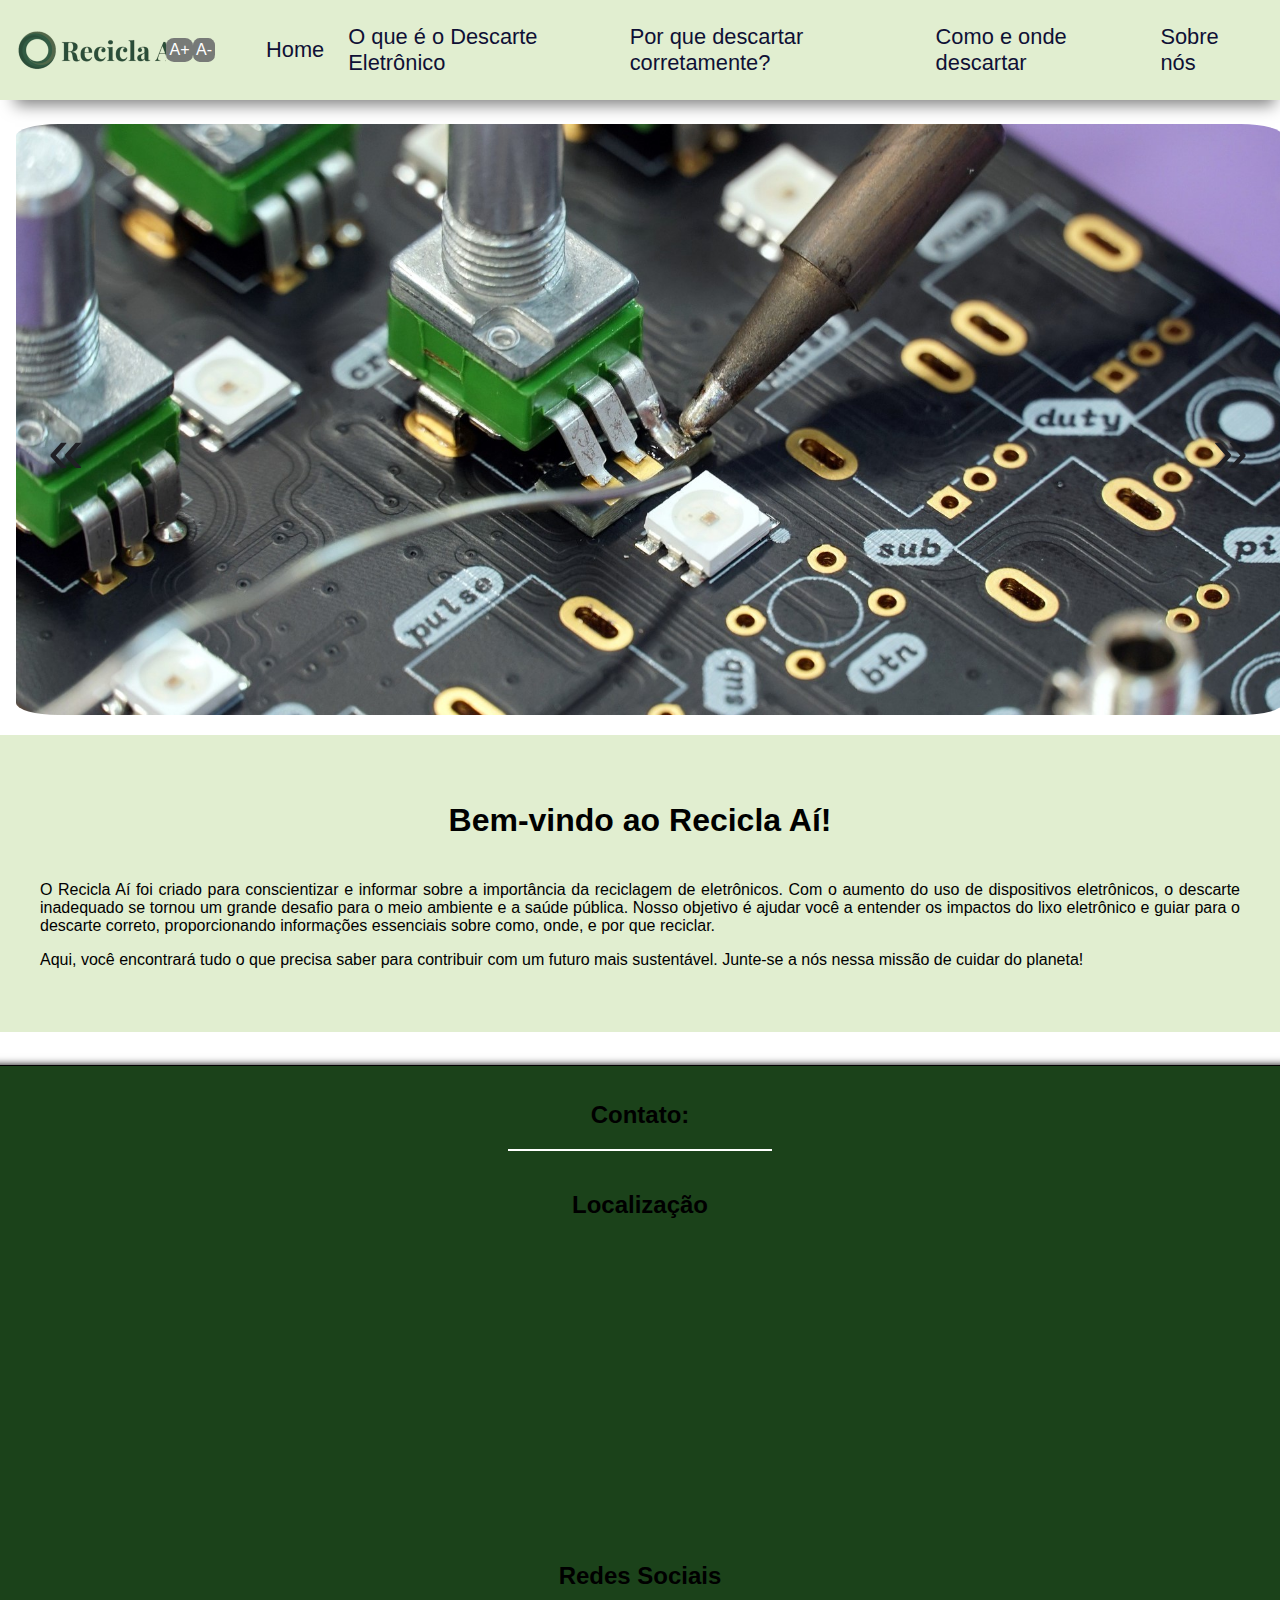
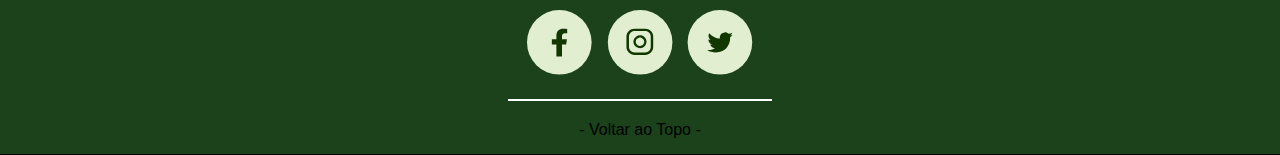
==== _public/index.html @ d2d97305 "Add Front-end files to the public folder" ====
<!DOCTYPE html>
<html lang="pt-br">

<head>
    <meta charset="UTF-8">
    <meta name="viewport" content="width=device-width, initial-scale=1.0">
    <title>Recicla Aí - Home</title>
    <link rel="icon" href="_imgs/icone-recicla-ai.png" type="image/x-icon">
    <link rel="stylesheet" type="text/css" href="_css/style.css">
    <script src="https://code.jquery.com/jquery-3.6.0.min.js"></script>
    <script src="_js/acessibilidade.js"></script>
    <script src="_js/carrossel-imagens.js"></script>
</head>

<body class="acessibilidade">
    <header>
        <div>
            <img src="_imgs/logo-atualizado.png" alt="Ícone do logo da empresa">
            <div id="botao-acessibilidade">
                <button onclick="aumentarFonte()">A+</button>
                <button onclick="diminuirFonte()">A-</button>
            </div>
            <ul>
                <li><a href="index.html">Home</a></li>
                <li><a href="o-que-e-descarte.html">O que é o Descarte Eletrônico</a></li>
                <li><a href="por-que-descartar.html">Por que descartar corretamente?</a></li>
                <li><a href="como-e-onde.html">Como e onde descartar</a></li>
                <li><a href="sobre-nos.html">Sobre nós</a></li>
            </ul>
        </div>
    </header>

    <img src="_imgs/eletronico.jpg" class="banner-image" alt="Imagem 1 de eletrônicos no carrossel"
        style="display: inline;">
    <img src="_imgs/eletronico2.png" class="banner-image" alt="Imagem 2 de eletrônicos no carrossel"
        style="display: none;">
    <img src="_imgs/eletronico3.png" class="banner-image" alt="Imagem 3 de eletrônicos no carrossel"
        style="display: none;">
    <button id="btnAnte">&laquo;</button>
    <button id="btnProx">&raquo;</button>

    <main>
        <section>
            <h2>Bem-vindo ao Recicla Aí!</h2>
            <p>O Recicla Aí foi criado para conscientizar e informar sobre a importância da reciclagem de eletrônicos.
                Com o aumento do uso de dispositivos eletrônicos, o descarte inadequado se tornou um grande desafio para
                o meio ambiente e a saúde pública. Nosso objetivo é ajudar você a entender os impactos do lixo
                eletrônico e guiar para o descarte correto, proporcionando informações essenciais sobre como, onde, e
                por que reciclar.</p>
            <p>Aqui, você encontrará tudo o que precisa saber para contribuir com um futuro mais sustentável. Junte-se a
                nós nessa missão de cuidar do planeta!</p>
        </section>
    </main>

    <footer>
        <div id="contatos">
            <h2>Contato:</h2>
            <hr>
        </div>

        <div id="mapa">
            <h2>Localização</h2>
            <iframe
                src="https://www.google.com/maps/embed?pb=!1m18!1m12!1m3!1d55261.302456100624!2d-51.23043050671742!3d-30.04169437567704!2m3!1f0!2f0!3f0!3m2!1i1024!2i768!4f13.1!3m3!1m2!1s0x951978567f17f28d%3A0x2c2c5272bacf4d3a!2sSenac%20Tech!5e0!3m2!1spt-BR!2sbr!4v1724075560999!5m2!1spt-BR!2sbr"
                width="400" height="300" style="border:0;" allowfullscreen="" loading="lazy"
                referrerpolicy="no-referrer-when-downgrade"></iframe>
        </div>

        <div id="redes">
            <h2>Redes Sociais</h2>
            <a href="https://www.facebook.com/senacrsoficial" target="_blank" rel="noreferrer noopener"><img
                    src="_imgs/facebook-icon-footer.svg" alt="Ícone do Facebook"></a>
            <a href="https://www.instagram.com/senacrs/" target="_blank" rel="noreferrer noopener"><img
                    src="_imgs/instagram-icon-footer.svg" alt="Ícone do Instagram"></a>
            <a href="https://twitter.com/senacrs" target="_blank" rel="noreferrer noopener"><img
                    src="_imgs/twitter-icon-footer.svg" alt="Ícone do Twitter"></a>
        </div>

        <hr>

        <div id="voltarTopo">
            <a href="#">- Voltar ao Topo -</a>
        </div>
    </footer>

    <!-- VLIBRAS -->
    <script src="https://vlibras.gov.br/app/vlibras-plugin.js"></script>
    <!-- NÃO MODIFICAR DE LUGAR, dá erros de script -->
    <div vw class="enabled">
        <div vw-access-button class="active"></div>
        <div vw-plugin-wrapper>
            <div class="vw-plugin-top-wrapper"></div>
        </div>
    </div>
    <script>new window.VLibras.Widget('https://vlibras.gov.br/app');</script>
</body>

</html>
---- _public/_css/style.css ----
/* Gerais */
body{
    padding: 0;
    margin: 0;
    width: 100%;
}

a {
    color: #0F1035;
    text-decoration: none;
}

a:hover {
    color: #226100;
}

/* IDs */
#botao-acessibilidade {
    border: none;
    box-shadow: none;
    position: absolute;
    left: 13%;
}

#botao-acessibilidade button {
    padding: 0.2rem;
    color: white;
    background: #777a77;
    border-style: none;
    border-radius: 30%;
}

#banner {
    width: 100%;
    height: 57rem; /* Altura fixa para imagem não duplicar */
    overflow: hidden; /* Para imagens fora do container serem ocultas */
    position: relative;
}

#btnAnte, #btnProx {
    position: absolute;
    top: 50%;
    transform: translateX(50%);
    transform: translateY(-50%); /* Para centralizar verticalmente */
    background-color: rgba(0, 0, 0, 0);
    color: #202025;
    border: none;
    padding: 0.5rem 1rem;
    cursor: pointer;
    z-index: 10; /* Para que os botões fiquem acima das imagens */
    font-size: 4rem;
    font-family: Arial, Helvetica, sans-serif;
}

#btnAnte {
    left: 2rem; /* Ajuste conforme necessário */
}

#btnProx {
    right: 1rem; /* Ajuste conforme necessário */
}

#contatos, #voltarTopo, #mapa, #redes {
    flex-grow: 1;
    width: 100%;
}

/* Classes */
.card-imagem {
    display: inline-block;
    margin-top: 30px;
    margin-right: 10px;
    margin-bottom: 0px;
    margin-left: 10px;
}

.card-imagem img {
    float: inline-start;
    margin-right: 15px;
    padding: 10px;
    background-color: white;
    border: outset #246600;
}

.card-imagem p {
    float: inline-start
}

.banner-image {
    padding: 1rem;
    width: 99%;
    border-radius: 4.5%;
    margin-left: auto;
    margin-right: auto;
    object-fit: cover;
    position: relative;
    display: none;
    top: 0;
    left: 0;
}

.banner-image:first-child {
    display: block;
}

.container-cards {
    display: grid;
    grid-template-columns: repeat(3, 1fr);
    justify-content: center;
}

.card-sobre-nos {
    display: flex;
    align-items: center;
    background-color: #4c8d4a; 
    border-radius: 15px;
    box-shadow: 10px 10px 10px -5px rgba(0,0,0,0.5);
    border: solid 1px rgb(36, 95, 36); 
    padding: 1rem 0rem 2rem 1rem;
    margin-top: 2rem;
    margin-right: 5rem;
    margin-bottom: 2rem;
    max-width: 35rem;
    color: #fff;
}
  
.card-sobre-nos div img {
    margin: 1rem;
    width: 125px;
    height: 125px;
    border-radius: 2rem;
    margin-right: 1rem;
    border: solid 2px rgb(36, 95, 36);
}

.card-sobre-nos .informacao-card h3 {
    font-family: Arial, Helvetica, sans-serif;
    color: rgb(28, 34, 28);
}

.conteudo-pagina h3, .conteudo-pagina-porque h3 {
    font-family: Helvetica, Arial, sans-serif;
    font-size: 1.4em;
    padding-top: 0.5em;
}

.conteudo-pagina-porque {
    align-self: center;
    margin: 0 auto;
    width: 65%;
}

.conteudo-pagina-porque .topico {
    display: flex;
    align-items: center;
    margin-bottom: 20px;
}

.conteudo-pagina-porque img {
    width: 50%;
    margin-right: 20px;
    max-width: 500px;
    border: outset #246600;
}

.conteudo-pagina-porque .topico .texto {
    margin-left: 30px;
    width: 50%;
}

.mapa {
    display: block;
    border: groove #246600;
}

/* Header */
header div {
    background-color: #E1EED0;
    height: 6.25rem;
    display: flex;
    flex-direction: row;
    box-shadow: 5px 15px 15px -10px rgba(0,0,0,0.5);
    justify-content: space-between; /* Alinha o conteúdo no início e no final */
    align-items: center; /* Centraliza verticalmente os itens */
}

header {
    margin-bottom: 0.5em;
}

header a {
    font-size: 1.3em;
}

header img {
    padding: 1rem;
}

header button {
    font-size: 1.0rem;
}

header ul {
    display: flex;
    flex-direction: row;
    font-size: 1.5em;
    list-style-type: none;
    justify-content: flex-end;
    padding-right: 2rem;
}

header li {
    color: #0F1035;
    display: flex;
    flex-direction: row;
    margin-left: 1.5rem;
    font-family: Helvetica, Arial, sans-serif;
    display: flex;
    align-items: center;
    font-size: 0.7em;
}

/* Main */
main {
    margin-bottom: 3rem;
    background-color: #E1EED0;
    padding: 1rem;
    padding-bottom: 2rem;
}

main section {
    padding: 1.5rem;
}

main section h2 {
    font-family: Helvetica, Arial, sans-serif;
    text-align: center;
    padding-bottom: 1rem;
    font-size: 2em;
}

.conteudo-pagina h3 {
    font-family: Helvetica, Arial, sans-serif;
    font-size: 1.4em;
    padding-top: 0.5em;
}

.conteudo-pagina iframe {
    float: right;
}

main section p, main section li {
    font-family: Verdana, Geneva, Tahoma, sans-serif;
    text-align: justify;
    font-size: 1em;
    margin-bottom: 0.4em;
}

/* Footer */
footer {
    font-family: Arial, Helvetica, sans-serif;
    padding-top: 15px;
    padding-bottom: 15px;
    right: 0px;
    bottom: 0px;
    left: 0px;
    min-height: 350px;
    max-height: 900px;
    margin: -15px -15px -15px -15px;
    background-color: #1b421a;
    box-shadow: 8px 8px 8px 8px black;
    border: solid 1px black;
    text-align: center;
    display: flex;
    flex-wrap: wrap;
    vertical-align: middle;
}

footer a {
    padding-left: 5px;
    padding-right: 5px;
    color: black;
}

footer hr {
    width: 20%;
    margin-top: 20px;
    margin-bottom: 20px;
    color: white;
    border: solid 1px white;
    background-color: white;
}

footer p {
    line-height: 5px;
    padding-top: 2px;
    text-align: center;
    text-indent: 20pt;
    color: white;
    display: inline-block;
    font-size: 1.25rem;
}

/* Media Queries */
@media (max-width: 900px) {
    .container-cards {
      grid-template-columns: 1fr; /* Para que, em telas menores, só apareça um card por vez na página Sobre Nós */
    }
}

/* PARA FAZER: Depois, adicionar ao menu e à div do carrossel de imagens */
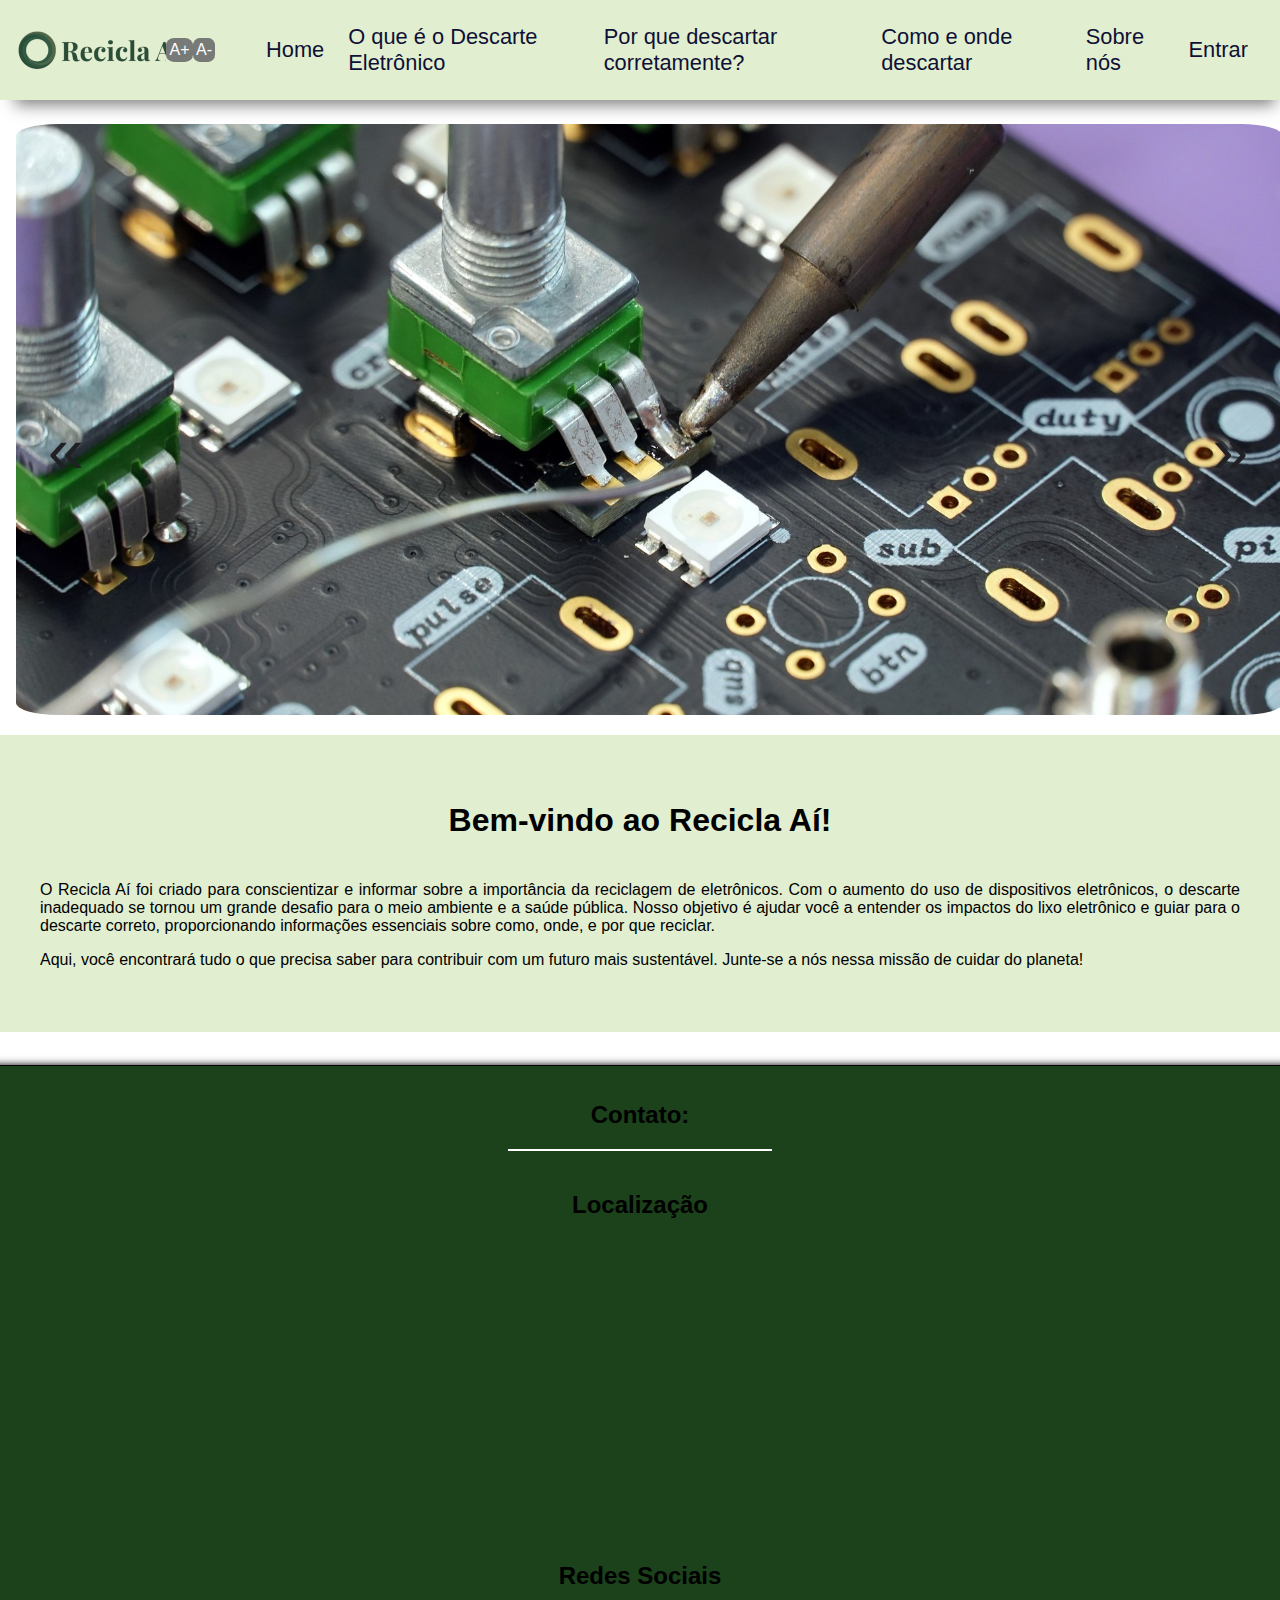
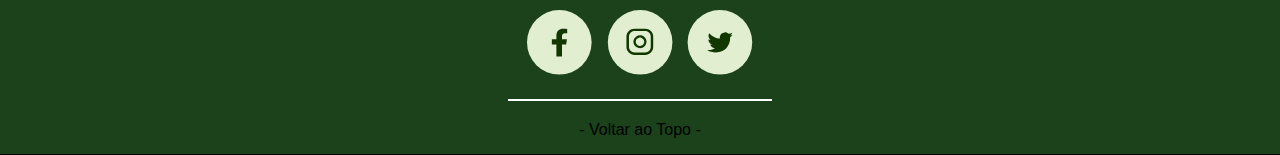
==== commit 37ffaa57: "Add link to entrar.html in index.html" ====
--- a/_public/index.html
+++ b/_public/index.html
@@ -26,6 +26,7 @@
                 <li><a href="por-que-descartar.html">Por que descartar corretamente?</a></li>
                 <li><a href="como-e-onde.html">Como e onde descartar</a></li>
                 <li><a href="sobre-nos.html">Sobre nós</a></li>
+                <li><a href="entrar.html">Entrar</a></li>
             </ul>
         </div>
     </header>
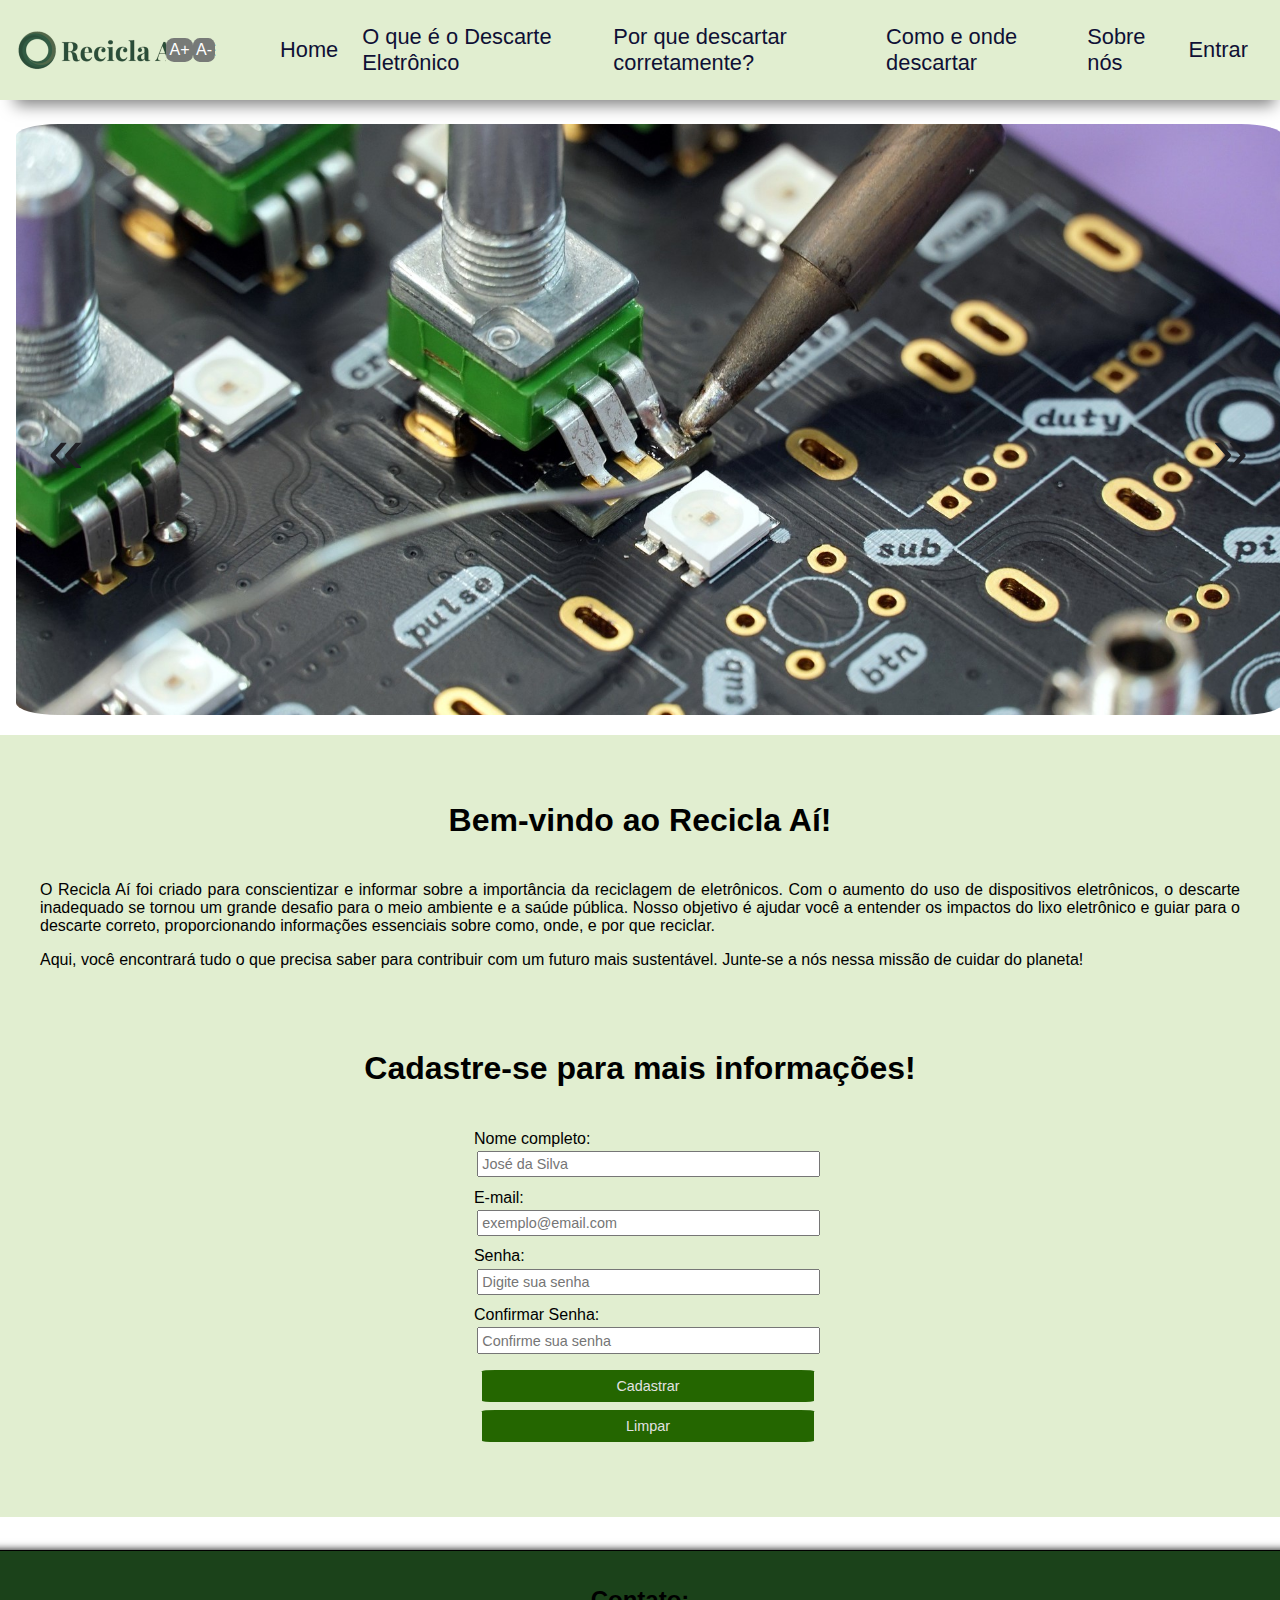
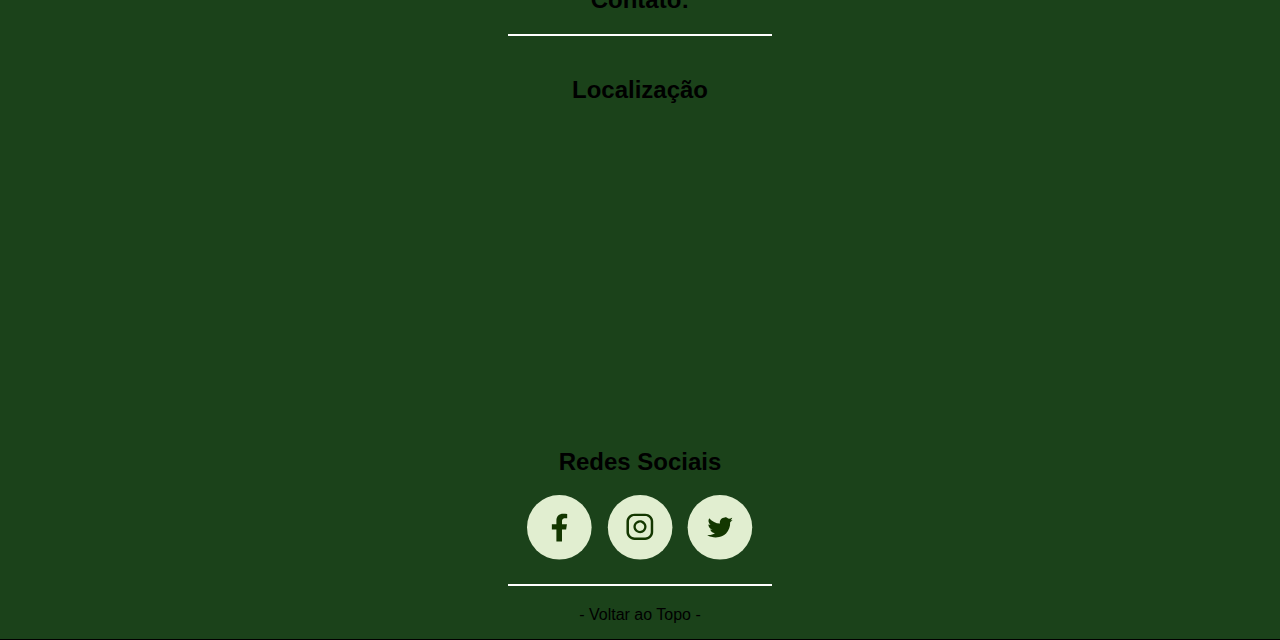
==== commit a518dae8: "hamburguer icon" ====
--- a/_public/index.html
+++ b/_public/index.html
@@ -20,6 +20,9 @@
                 <button onclick="aumentarFonte()">A+</button>
                 <button onclick="diminuirFonte()">A-</button>
             </div>
+            <div id="menu-hamburguer" onclick="toggleMenu()">
+                &#9776; <!-- Ícone de hamburguer -->
+            </div>
             <ul>
                 <li><a href="index.html">Home</a></li>
                 <li><a href="o-que-e-descarte.html">O que é o Descarte Eletrônico</a></li>
@@ -29,6 +32,13 @@
                 <li><a href="entrar.html">Entrar</a></li>
             </ul>
         </div>
+
+        <script>
+            function toggleMenu() {
+                const menu = document.querySelector('ul');
+                menu.classList.toggle('active');
+            }
+        </script>
     </header>
 
     <img src="_imgs/eletronico.jpg" class="banner-image" alt="Imagem 1 de eletrônicos no carrossel"
@@ -41,7 +51,7 @@
     <button id="btnProx">&raquo;</button>
 
     <main>
-        <section>
+        <section id="introducao">
             <h2>Bem-vindo ao Recicla Aí!</h2>
             <p>O Recicla Aí foi criado para conscientizar e informar sobre a importância da reciclagem de eletrônicos.
                 Com o aumento do uso de dispositivos eletrônicos, o descarte inadequado se tornou um grande desafio para
@@ -50,6 +60,27 @@
                 por que reciclar.</p>
             <p>Aqui, você encontrará tudo o que precisa saber para contribuir com um futuro mais sustentável. Junte-se a
                 nós nessa missão de cuidar do planeta!</p>
+        </section>
+        <section id="cadastrar">
+            <h2>Cadastre-se para mais informações!</h2>
+            <div class="form-container">
+                <form name="cadastro" action="" method="post"> <!-- TODO: Depois configurar o back-end -->
+                    <label for="nome">Nome completo:</label>
+                    <input type="text" id="nome" name="nome" placeholder="José da Silva" required>
+                    <br>
+                    <label for="email">E-mail:</label>
+                    <input type="email" id="email" name="email" placeholder="exemplo@email.com" required>
+                    <br>
+                    <label for="senha">Senha:</label>
+                    <input type="password" id="senha" name="senha" placeholder="Digite sua senha" required>
+                    <br>
+                    <label for="confirmar-senha">Confirmar Senha:</label>
+                    <input type="password" id="confirmar-senha" name="confirmar-senha" placeholder="Confirme sua senha" required>
+                    <br>
+                    <button type="submit" class="botao-sessao">Cadastrar</button>
+                    <button type="reset" class="botao-sessao">Limpar</button>
+                </form>
+            </div>
         </section>
     </main>
 
--- a/_public/_css/style.css
+++ b/_public/_css/style.css
@@ -65,6 +65,8 @@
     width: 100%;
 }
 
+
+
 /* Classes */
 .card-imagem {
     display: inline-block;
@@ -173,6 +175,16 @@
     border: groove #246600;
 }
 
+.botao-sessao {
+    border: none;
+    padding: 0.5rem;
+    font-size: 0.9em;
+    margin: 0.2rem 0.2rem 0.2rem 0;
+    background-color: #246600;
+    border-radius: 10%;
+    color: rgb(226, 226, 226);
+}
+
 /* Header */
 header div {
     background-color: #E1EED0;
@@ -249,11 +261,43 @@
     float: right;
 }
 
+.form-container {
+    display: flex;
+    justify-content: center;
+    align-items: center;
+    margin-bottom: 1rem;
+}
+
+.form-container .botao-sessao {
+    width: 100%;
+    border-radius: 4%;
+    margin-left: 0.5rem;
+    margin-top: 0.3rem;
+}
+
+.form-container a {
+    font-size: 0.8em;
+    font-family: Verdana, Geneva, Tahoma, sans-serif;
+    margin-left: 0.4rem;
+}
+
 main section p, main section li {
     font-family: Verdana, Geneva, Tahoma, sans-serif;
     text-align: justify;
     font-size: 1em;
     margin-bottom: 0.4em;
+}
+
+label {
+    font-family: Verdana, Geneva, Tahoma, sans-serif;
+}
+
+input {
+    font-family: Verdana, Geneva, Tahoma, sans-serif;
+    font-size: 0.9em;
+    padding: 0.2rem;
+    width: 100%;
+    margin: 0.2rem 0.2rem 0.7rem 0.2rem; /* Superior, direita, inferior, esquerda */
 }
 
 /* Footer */
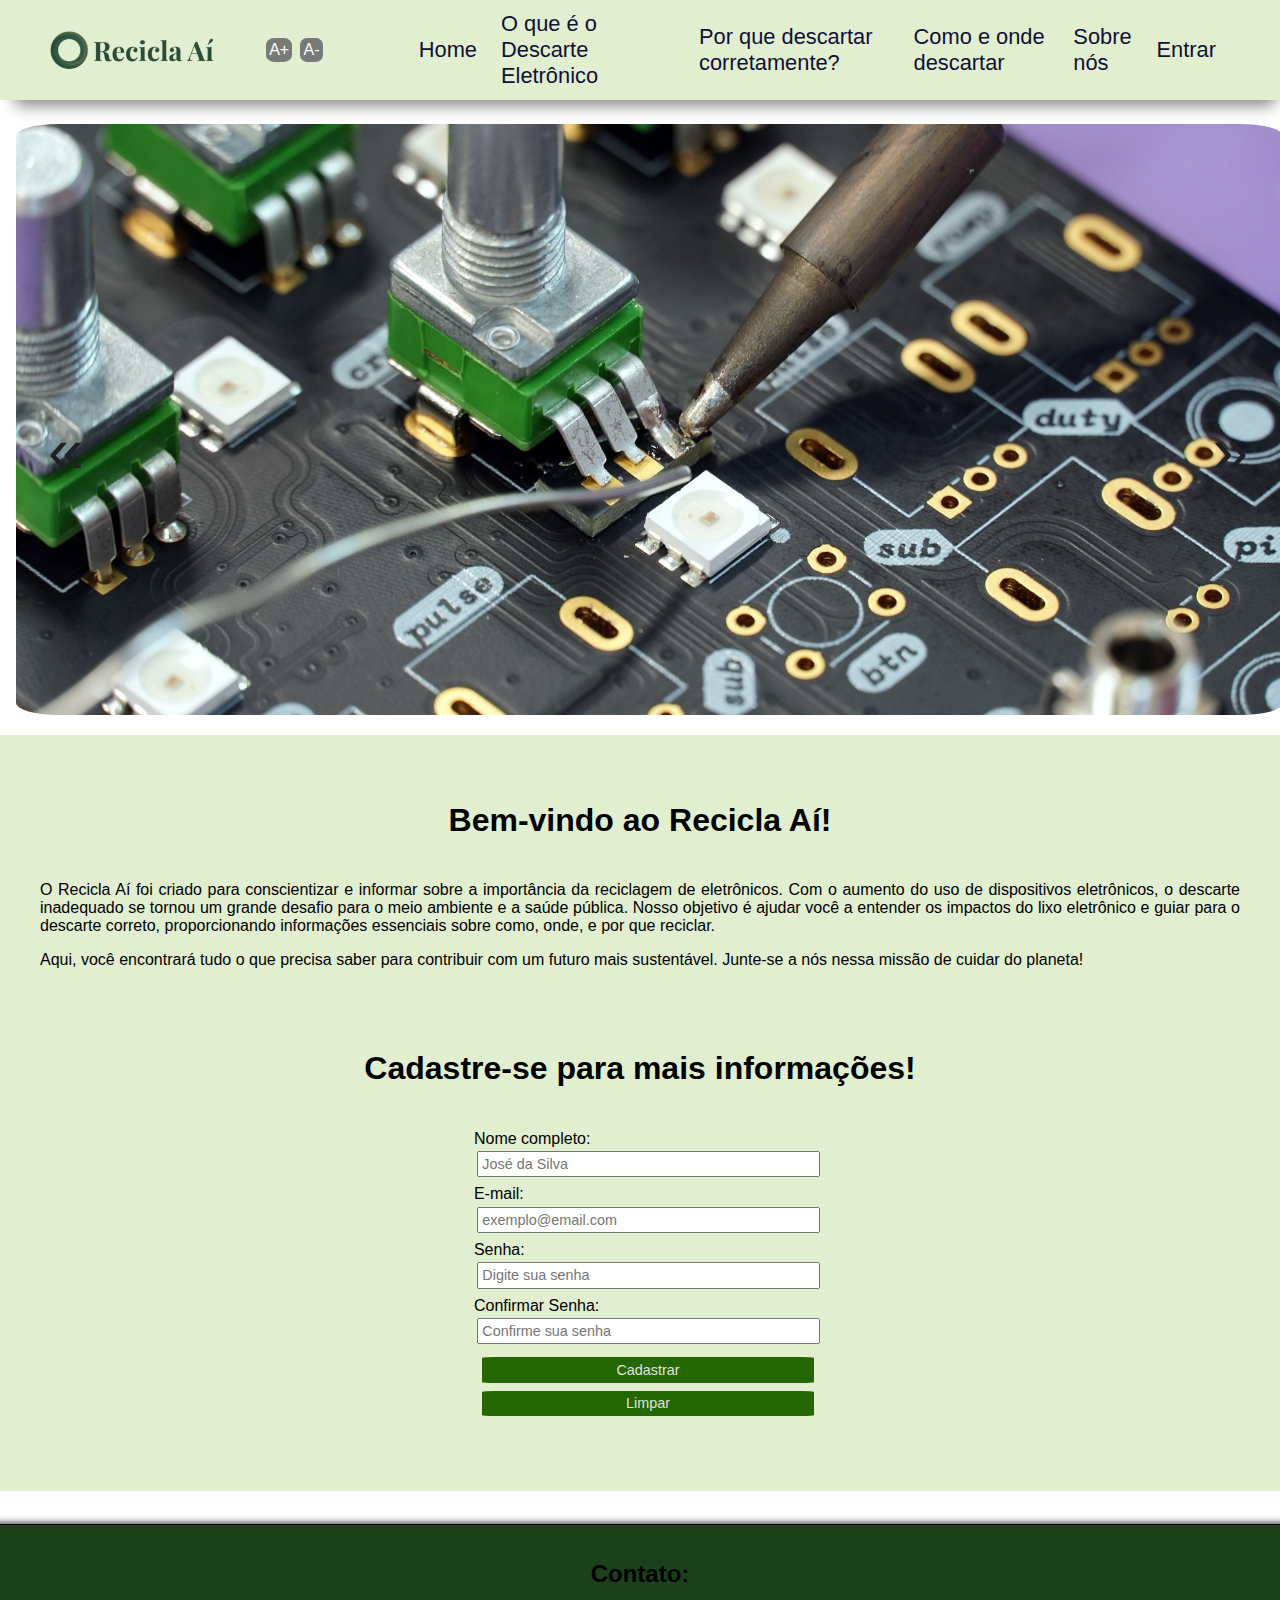
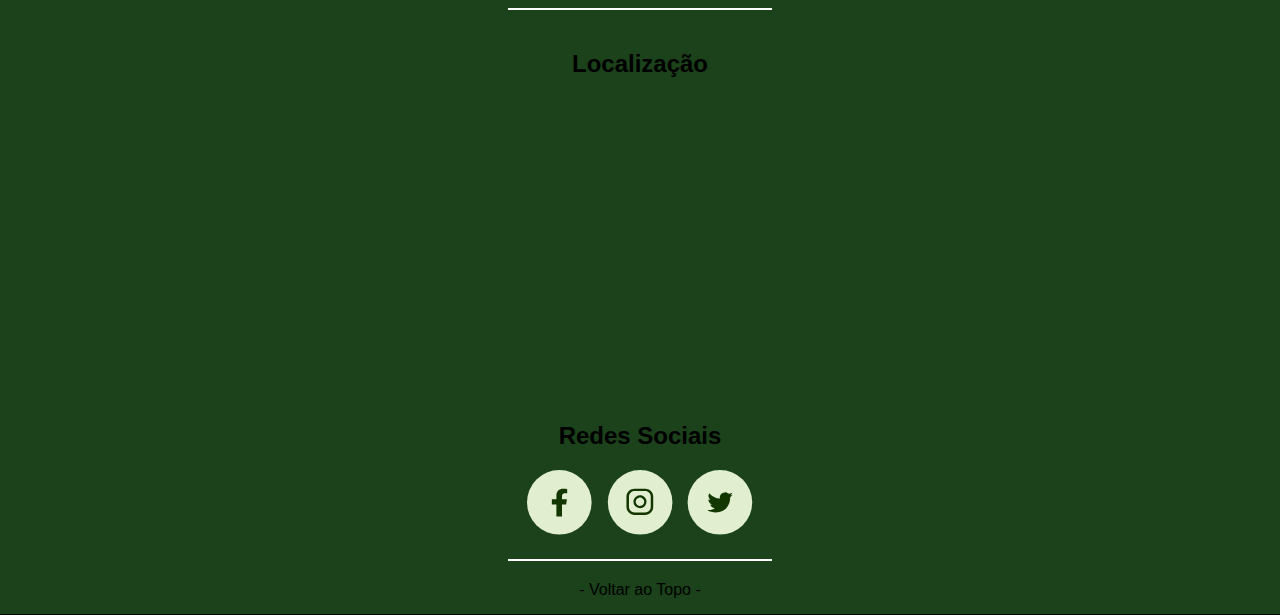
==== commit 06b7f05e: "Merge branch 'main' into classes-e-scripts" ====
--- a/_public/index.html
+++ b/_public/index.html
@@ -64,7 +64,7 @@
         <section id="cadastrar">
             <h2>Cadastre-se para mais informações!</h2>
             <div class="form-container">
-                <form name="cadastro" action="" method="post"> <!-- TODO: Depois configurar o back-end -->
+                <form name="cadastro" action="../_php/inserir_usuario.php" method="post"> <!-- TODO: Depois modificar o back-end se quiser -->
                     <label for="nome">Nome completo:</label>
                     <input type="text" id="nome" name="nome" placeholder="José da Silva" required>
                     <br>
--- a/_public/_css/style.css
+++ b/_public/_css/style.css
@@ -16,9 +16,10 @@
 
 /* IDs */
 #botao-acessibilidade {
+    display: flex;
+    gap: 0.5rem;
     border: none;
     box-shadow: none;
-    position: absolute;
     left: 13%;
 }
 
@@ -99,6 +100,8 @@
     display: none;
     top: 0;
     left: 0;
+    position: relative;
+    z-index: 1; /* Definir z-index baixo para o carrossel */
 }
 
 .banner-image:first-child {
@@ -177,7 +180,7 @@
 
 .botao-sessao {
     border: none;
-    padding: 0.5rem;
+    padding: 0.3rem;
     font-size: 0.9em;
     margin: 0.2rem 0.2rem 0.2rem 0;
     background-color: #246600;
@@ -189,11 +192,18 @@
 header div {
     background-color: #E1EED0;
     height: 6.25rem;
+    padding: 0 2rem;
     display: flex;
     flex-direction: row;
     box-shadow: 5px 15px 15px -10px rgba(0,0,0,0.5);
     justify-content: space-between; /* Alinha o conteúdo no início e no final */
     align-items: center; /* Centraliza verticalmente os itens */
+}
+
+header div img {
+    width: auto;
+    max-width: 100%;
+    height: auto;
 }
 
 header {
@@ -281,6 +291,11 @@
     margin-left: 0.4rem;
 }
 
+main h3 {
+    font-family: Verdana, Geneva, Tahoma, sans-serif;
+    font-size: 1.2em;
+}
+
 main section p, main section li {
     font-family: Verdana, Geneva, Tahoma, sans-serif;
     text-align: justify;
@@ -296,8 +311,13 @@
     font-family: Verdana, Geneva, Tahoma, sans-serif;
     font-size: 0.9em;
     padding: 0.2rem;
+    margin: 0.2rem;
     width: 100%;
-    margin: 0.2rem 0.2rem 0.7rem 0.2rem; /* Superior, direita, inferior, esquerda */
+    margin-bottom: 0.5rem;
+}
+
+h3 a {
+    color: rgb(45, 54, 40);
 }
 
 /* Footer */
@@ -345,6 +365,10 @@
     font-size: 1.25rem;
 }
 
+#menu-hamburguer {
+    display: none;
+}
+
 /* Media Queries */
 @media (max-width: 900px) {
     .container-cards {
@@ -352,4 +376,47 @@
     }
 }
 
-/* PARA FAZER: Depois, adicionar ao menu e à div do carrossel de imagens */
+@media (max-width: 1000px) {
+    #menu-hamburguer {
+        display: block;
+        font-size: 2rem;
+        cursor: pointer;
+        padding-right: 2rem;
+        z-index: 1000; /* Garantir que o ícone também fique à frente */
+    }
+
+    /* Esconder o menu de navegação padrão */
+    header ul {
+        display: none;
+    }
+
+    /* Mostrar o menu quando o ícone de hambúrguer for clicado */
+    header ul.active {
+        margin-top: 0px;
+        display: flex;
+        flex-direction: column;
+        position: absolute;
+        top: 6rem;
+        right: 0;
+        background-color: #E1EED0;
+        width: 100%;
+        text-align: right;
+        z-index: 999; /* Colocar um z-index alto */
+    }
+
+    header div {
+        flex-direction: row; /* Mantém os itens lado a lado */
+    }
+
+    /* Ajuste da logo em telas pequenas */
+    header div img {
+        width: 45%; /* Ajusta o tamanho da logo em telas pequenas */
+        height: auto;
+    }
+
+    /* Ajustar o botão de acessibilidade */
+    #botao-acessibilidade {
+        position: static; /* Remove o position absoluto */
+        margin-left: auto; /* Move os botões para o lado direito */
+    }
+}